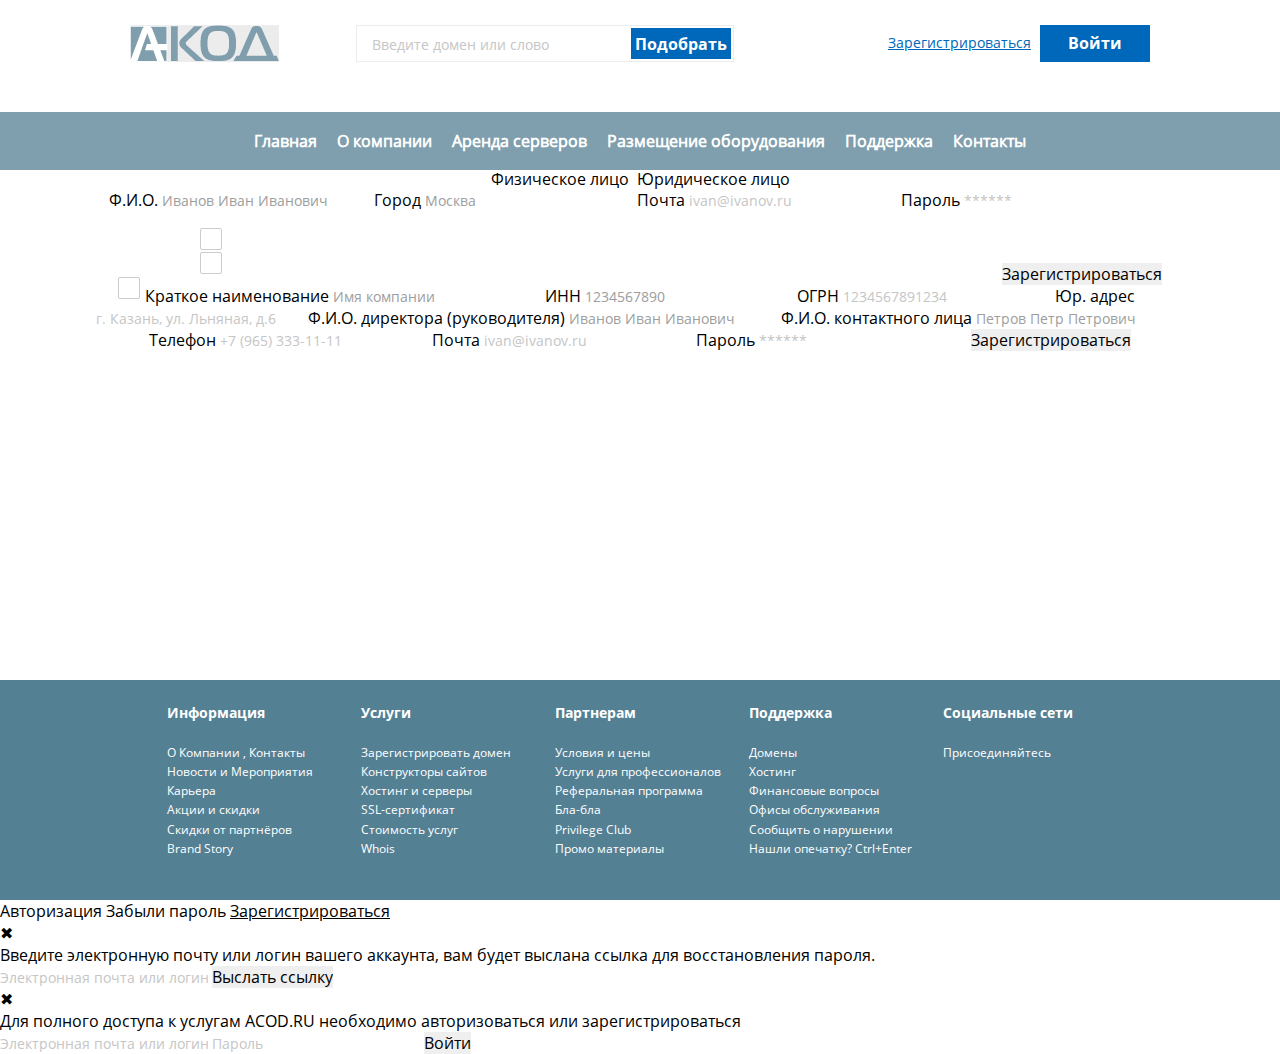
==== reg-page.html @ 3cf1a86c "v 0.2" ====
<!DOCTYPE html>
<html lang="ru">
<head>
    <meta charset="UTF-8">
    <meta name="viewport" content="width=device-width, initial-scale=1.0">
    <title>А-КОД  Выбери свой VPS или VDS хостинг в России</title>
    <link rel="stylesheet" href="css/slick.css"/>
    <link rel="stylesheet" href="css/custom-styles.css"/>
</head>
<body>

<div class="wrapper">

    <div class="header">

        <div class=" block-content header-top clearfix">

            <a href="index.html" class="logo"></a>

            <form action="#" class="form-search">

                <label class="form-field-wrap">
                    <input type="text" class="form-field" placeholder="Введите домен или слово"/>
                </label>

                <input type="submit" value="Подобрать"/>

            </form>

            <div class="sign-block">

                <a href="reg-page.html" class="sign-in">Зарегистрироваться</a>

                <button class="sign-up">Войти</button>

            </div>

        </div>

        <nav>

            <p class="mobile-menu"><span class="to-open">Показать меню</span><span class="to-hide">Скрыть меню</span></p>

            <ul>
                <li><a href="#">Главная</a></li>
                <li>
                    <a href="#">О компании</a>
                    <ul>
                        <li><a href="#">О нас</a></li>
                        <li><a href="#">Реквизиты</a></li>
                        <li><a href="#">Лицензии</a></li>
                        <li><a href="#">Новости</a></li>
                    </ul>
                </li>
                <li><a href="#">Аренда серверов</a></li>
                <li><a href="#">Размещение оборудования</a></li>
                <li><a href="#">Поддержка</a></li>
                <li><a href="#">Контакты</a></li>
            </ul>

        </nav>

    </div>

    <div class="reg-page block-content">

        <ul class="reg-control">
            <li class="reg-empty"></li>
            <li class="reg-person">Физическое лицо</li>
            <li class="reg-empty"></li>
            <li class="reg-org">Юридическое лицо</li>
            <li class="reg-empty"></li>
        </ul>

        <ul class="reg-forms">

            <li>

                <form action="#" class="form-reg-person">

                    <label class="form-field-wrap">
                        Ф.И.О.
                        <input type="text" class="form-field form-field-dark" placeholder="Иванов Иван Иванович"/>
                    </label>

                    <label class="form-field-wrap">
                        Город
                        <input type="text" class="form-field form-field-dark" placeholder="Москва"/>
                    </label>

                    <label class="form-field-wrap">
                        Почта
                        <input type="text" class="form-field" placeholder="ivan@ivanov.ru"/>
                    </label>

                    <label class="form-field-wrap">
                        Пароль
                        <input type="text" class="form-field" placeholder="******"/>
                    </label>

                    <input class="checkbox-hidden" id="reg-personal-chbx-1" type="checkbox" required/>
                    <label for="reg-personal-chbx-1" class="form-field-checkbox"></label>

                    <input class="checkbox-hidden" id="reg-personal-chbx-2" type="checkbox" required/>
                    <label for="reg-personal-chbx-2" class="form-field-checkbox"></label>

                    <input class="checkbox-hidden" id="reg-personal-chbx-3" type="checkbox" required/>
                    <label for="reg-personal-chbx-3" class="form-field-checkbox"></label>

                    <input type="submit" value="Зарегистрироваться"/>

                </form>

            </li>

            <li>

                <form action="#" class="form-reg-org">

                    <label class="form-field-wrap">
                        Краткое наименование
                        <input type="text" class="form-field form-field-dark" placeholder="Имя компании"/>
                    </label>

                    <label class="form-field-wrap">
                        ИНН
                        <input type="text" class="form-field form-field-dark" placeholder="1234567890"/>
                    </label>

                    <label class="form-field-wrap">
                        ОГРН
                        <input type="text" class="form-field" placeholder="1234567891234"/>
                    </label>

                    <label class="form-field-wrap">
                        Юр. адрес
                        <input type="text" class="form-field" placeholder="г. Казань, ул. Льняная, д.6"/>
                    </label>

                    <label class="form-field-wrap">
                        Ф.И.О. директора (руководителя)
                        <input type="text" class="form-field form-field-dark" placeholder="Иванов Иван Иванович"/>
                    </label>

                    <label class="form-field-wrap">
                        Ф.И.О. контактного лица
                        <input type="text" class="form-field form-field-dark" placeholder="Петров Петр Петрович"/>
                    </label>

                    <label class="form-field-wrap">
                        Телефон
                        <input type="text" class="form-field" placeholder="+7 (965) 333-11-11"/>
                    </label>

                    <label class="form-field-wrap">
                        Почта
                        <input type="text" class="form-field" placeholder="ivan@ivanov.ru"/>
                    </label>

                    <label class="form-field-wrap">
                        Пароль
                        <input type="text" class="form-field" placeholder="******"/>
                    </label>

                    <input type="submit" value="Зарегистрироваться"/>

                </form>

            </li>

        </ul>

    </div>

    <div class="footer">

        <div class="block-content">

            <ul>
                <li>
                    <p>Информация</p>
                    <ul>
                        <li><a href="#">О Компании , Контакты</a></li>
                        <li><a href="#">Новости  и  Мероприятия</a></li>
                        <li><a href="#">Карьера</a></li>
                        <li><a href="#">Акции и скидки</a></li>
                        <li><a href="#">Скидки от партнёров</a></li>
                        <li><a href="#">Brand Story</a></li>
                    </ul>
                </li>
                <li>
                    <p>Услуги</p>
                    <ul>
                        <li><a href="#">Зарегистрировать домен</a></li>
                        <li><a href="#">Конструкторы сайтов</a></li>
                        <li><a href="#">Хостинг и серверы</a></li>
                        <li><a href="#">SSL-сертификат</a></li>
                        <li><a href="#">Стоимость услуг</a></li>
                        <li><a href="#">Whois</a></li>
                    </ul>
                </li>
                <li>
                    <p>Партнерам</p>
                    <ul>
                        <li><a href="#">Условия и цены</a></li>
                        <li><a href="#">Услуги для профессионалов</a></li>
                        <li><a href="#">Реферальная программа</a></li>
                        <li><a href="#">Бла-бла</a></li>
                        <li><a href="#">Privilege Club</a></li>
                        <li><a href="#">Промо материалы</a></li>
                    </ul>
                </li>
                <li>
                    <p>Поддержка</p>
                    <ul>
                        <li><a href="#">Домены</a></li>
                        <li><a href="#">Хостинг</a></li>
                        <li><a href="#">Финансовые вопросы</a></li>
                        <li><a href="#">Офисы обслуживания</a></li>
                        <li><a href="#">Сообщить о нарушении</a></li>
                        <li><a href="#">Нашли опечатку? Ctrl+Enter</a></li>
                    </ul>
                </li>
                <li>
                    <p>Социальные сети</p>
                    <ul>
                        <li><a href="#">Присоединяйтесь</a></li>
                    </ul>
                </li>
            </ul>

        </div>

    </div>

</div>

<div class="window-sign">
    
    <div class="window-inner-sign">
        
        <ul class="sign-control">
            <li>Авторизация</li>
            <li>Забыли пароль</li>
            <li><a href="reg-page.html">Зарегистрироваться</a></li>
        </ul>

        <form action="#" class="form-password-recovery">

            <div class="close-marker">&#10006;</div>

            <p>
                Введите электронную почту или логин вашего аккаунта, вам будет выслана ссылка для восстановления пароля.
            </p>

            <label class="form-field-wrap">
                <input type="text" class="form-field" placeholder="Электронная почта или логин"/>
            </label>

            <input type="submit" value="Выслать ссылку"/>

        </form>

        <form action="#" class="form-sign-in">

            <div class="close-marker">&#10006;</div>

            <p>
                Для полного доступа к услугам ACOD.RU необходимо авторизоваться или зарегистрироваться
            </p>

            <label class="form-field-wrap">
                <input type="text" class="form-field" placeholder="Электронная почта или логин"/>
            </label>

            <label class="form-field-wrap">
                <input type="text" class="form-field" placeholder="Пароль"/>
            </label>

            <input type="submit" value="Войти"/>

        </form>
        
    </div>

</div>


<script src="js/jquery-2.1.4.min.js"></script>
<script src="js/slick.min.js"></script>
<script src="js/custom-scripts.js"></script>
</body>
</html>
---- css/custom-styles.css ----
@font-face {font-family: "OpenSans Regular";src: url("../fonts/OpenSans-Regular.ttf");}
@font-face {font-family: "OpenSans Bold";src: url("../fonts/OpenSans-Bold.ttf");}


/* general rules */
* {
    margin: 0;
    padding: 0;
    -webkit-box-sizing: border-box;
    -moz-box-sizing: border-box;
    box-sizing: border-box;
    font-family: "OpenSans Regular", sans-serif;
    font-size: 16px;
    color: #000000;
}

a, button, input[type="submit"] {
    cursor: pointer;
}

a, a:hover, a:active {
    outline: none;
    border: none;
}
a:hover {
    text-decoration: none;
}
button, button:hover, button:active {
    outline: none;
    border: none;
}
button::-moz-focus-inner {
    outline: none;
    border: none;
}
input, input:hover, input:active, input:focus {
    outline: none;
    border: none;
}

.form-field::-webkit-input-placeholder {font-size: 14px;color: #c5c6c6;opacity: 1;}
.form-field::-moz-placeholder {font-size: 14px;color: #c5c6c6;opacity: 1;}
.form-field:-moz-placeholder {font-size: 14px;color: #c5c6c6;opacity: 1;}
.form-field:-ms-input-placeholder {font-size: 14px;color: #c5c6c6;opacity: 1;}

.form-field-dark::-webkit-input-placeholder {font-size: 14px;color: #9d9e9e;opacity: 1;}
.form-field-dark::-moz-placeholder {font-size: 14px;color: #9d9e9e;opacity: 1;}
.form-field-dark:-moz-placeholder {font-size: 14px;color: #9d9e9e;opacity: 1;}
.form-field-dark:-ms-input-placeholder {font-size: 14px;color: #9d9e9e;opacity: 1;}

.form-field-large::-webkit-input-placeholder {font-size: 16px;color: #c5c6c6;opacity: 1;}
.form-field-large::-moz-placeholder {font-size: 16px;color: #c5c6c6;opacity: 1;}
.form-field-large:-moz-placeholder {font-size: 16px;color: #c5c6c6;opacity: 1;}
.form-field-large:-ms-input-placeholder {font-size: 16px;color: #c5c6c6;opacity: 1;}

.form-field:focus::-webkit-input-placeholder {color: transparent;}
.form-field:focus::-moz-placeholder {color: transparent;}
.form-field:focus:-moz-placeholder {color: transparent;}
.form-field:focus:-ms-input-placeholder {color: transparent;}

ul li {display: inline-block;}

h1 {
    font-family: "OpenSans Regular", sans-serif;
    font-size: 36px;
    font-weight: 100;
}
h2 {
    font-family: "OpenSans Bold", sans-serif;
    font-size: 24px;
    color: #ffffff;
}

.clearfix:after {
    content: '';
    display: block;
    width: 100%;
    clear: both;
}

html, body {
    width: 100%;
    height: 100%;
    background: #ffffff;
}

.wrapper {
    width: 100%;
    min-height: 100%;
    position: relative;
    padding-bottom: 220px;
}

.block-content {
    width: 100%;
    max-width: 1120px;
    margin: 0 auto;
    padding: 0 10px;
    text-align: center;
    line-height: 1.2;
}

/* header */
.header-top {
    padding: 25px 50px 50px;
}
.logo {
    display: inline-block;
    vertical-align: middle;
    width: 149px;
    height: 37px;
    background: url('../images/logo.png') no-repeat center;
    background-size: cover;
    float: left;
}
.form-search {
    display: inline-block;
    vertical-align: middle;
    height: 37px;
    border: 1px solid #ececec;
    margin-left: 7.5%;
    float: left;
}
.form-search .form-field-wrap {
    display: inline-block;
    vertical-align: middle;
    height: 100%;

}
.form-search .form-field {
    width: 270px;
    height: 100%;
    padding: 0 15px;
}
.form-search input[type="submit"] {
    display: inline-block;
    vertical-align: middle;
    width: 100px;
    height: 31px;
    background: #0068ba;
    margin-right: 2px;
    color: #ffffff;
    font-family: "OpenSans Bold", sans-serif;
}

.sign-block {
    display: inline-block;
    vertical-align: middle;
    height: 37px;
    float: right;
}
.sign-block .sign-in {
    display: inline-block;vertical-align: middle;
    color: #0068ba;
    font-size: 14px;
    margin-right: 5px;
}
.sign-block .sign-up {
    display: inline-block;
    vertical-align: middle;
    width: 110px;
    height: 37px;
    line-height: 37px;
    font-family: "OpenSans Bold", sans-serif;
    font-size: 16px;
    color: #ffffff;
    background: #0068ba;
    text-decoration: none;
}
nav {
    display: block;
    width: 100%;
    background: #7f9fae;
    text-align: center;
}
nav .mobile-menu {
    display: none;
    position: relative;
    z-index: 1;
}
nav>ul>li {
    position: relative;
    margin: 0 3px;
}
nav ul li a {
    display: inline-block;
    height: 58px;
    line-height: 58px;
    font-family: "OpenSans Regular", sans-serif;
    font-size: 16px;
    color: #ffffff;
    text-decoration: none;
    padding: 0 5px;
    font-weight: 600;
}
nav ul li ul {
    display: none;
    position: absolute;
    width: 100%;
    top: 58px;
    left: 0;
    text-align: left;
    background: #548094;
}
nav ul li ul li {
    width: 100%;
    margin-top: 5px;
}
nav ul li ul li:last-child {
    margin-bottom: 5px;
}
nav ul li ul li a {
    height: 20px;
    line-height: 20px;
    font-weight: 100;
}
nav ul li ul li:hover {
    background: #7f9fae;
}
nav ul li:hover {
    background: #548094;
}
nav ul li:hover ul {
    display: block;
}
.image-server-room {
    display: block;
    width: 100%;
    padding-top: 33.33333%;
    background: url('../images/background-header.png') no-repeat center;
    background-size: cover;
}

.products {
    padding: 50px 0 75px;
    background: url('../images/background-abstract.png') no-repeat center;
    background-size: cover;
}
.products .block-content>ul>li {
    width: 250px;
    margin: 35px 10px 25px;
    background: #ffffff;
    position: relative;
}
.products .block-content>ul>li:hover {
    -webkit-transform: scale(1.1);
    -moz-transform: scale(1.1);
    -ms-transform: scale(1.1);
    -o-transform: scale(1.1);
    transform: scale(1.1);
}
.products h2 {
    display: block;
    width: 100%;
    height: 60px;
    line-height: 60px;
    background: #7f9fae;
    margin-bottom: 10px;
}
.products ul li ul li {
    display: block;
    width: 85%;
    padding: 10px 0;
    margin: 0 auto;
    border-bottom: 1px solid #ececec;
    text-align: left;
}
.products ul li ul li:last-child {
    border-bottom: none;
}
.products .parameter-name {
    font-size: 12px;
    color: #9d9e9e;
    display: inline-block;
    vertical-align: middle;
    width: 54%;
    padding-left: 10px;
}
.products .parameter-value {
    font-size: 16px;
    display: inline-block;
    vertical-align: middle;
    width: 44%;
    padding-left: 11px;
    height: 25px;
}
.products .ssl .parameter-value .text {
    display: inline-block;
    vertical-align: middle;
    background: #548094;
    font-family: "OpenSans Bold", sans-serif;
    color: #ffffff;
    font-size: 10px;
    height: 100%;
    width: 45px;
    padding-left: 5px;
}
.products .icon-lock {
    display: block;
    width: 25px;
    height: 25px;
    float: left;
    background: #989898 url('../images/icon-lock.png') no-repeat center;
    background-size: 45%;
}
.products .product-cost {
    font-family: "OpenSans Bold", sans-serif;
    font-size: 24px;
}
.products button {
    width: 175px;
    height: 45px;
    line-height: 45px;
    background: #0068ba;
    margin: 30px 0;
    font-family: "OpenSans Bold", sans-serif;
    font-size: 16px;
    color: #ffffff;
    text-align: left;
    padding-left: 20px;
    position: relative;
    border-bottom: 2px solid transparent;
}
.products button:after {
    content: '';
    display: block;
    width: 30px;
    height: 30px;
    margin: auto;
    position: absolute;
    right: 20px;
    top: 0;
    bottom: 0;
    background: url('../images/sprite-basket.png') no-repeat left center;
    background-size: cover;
}
.products button:hover {
    background: #ffcc00;
    border-bottom: 2px solid #ffa600;
}
.products button:hover:after {
    background: url('../images/sprite-basket.png') no-repeat right center;
    background-size: cover;
}

.news {
    padding: 25px 0;
    text-align: right;
}
.news ul {
    width: 100%;
    text-align: center;
}
.news ul li {
    width: 305px;
    height: 340px;
    margin: 25px 15px;
    background: #7f9fae;
    position: relative;
    overflow: hidden;
}
.news .image-news {
    display: flex;
    flex-direction: column;
    justify-content: flex-start;
    width: 100%;
    height: 100px;
    overflow: hidden;
    margin-top: 80px;
    -webkit-transition: 0.5s;
    -moz-transition: 0.5s;
    -ms-transition: 0.5s;
    -o-transition: 0.5s;
    transition: 0.5s;
}
.news .image-news img {
    display: block;
    width: 100%;
    height: auto;
}
.news .text-block {
    text-align: left;
    padding: 15px 25px 20px;
}
.news .text-block p {
    font-size: 16px;
    color: #ffffff;
    margin: 15px 0 20px;
}
.news .text-block a {
    display: inline-block;
    width: 105px;
    height: 40px;
    line-height: 34px;
    border: 3px solid #ffffff;
    background: transparent;
    font-family: "OpenSans Bold", sans-serif;
    font-size: 14px;
    color: #ffffff;
    text-decoration: none;
    text-align: center;
}
.news .text-block a:hover {
    background: #0068ba;
    border: 3px solid #0068ba;
}
.news ul li:hover .image-news {
    margin-top: 0;
}
.news .see-all-news {
    font-size: 14px;
    color: #7f9fae;
    margin-right: 70px;
}

.reviews {
    padding: 20px 0;
    background: #ececec;
}
.reviews h2 {
    font-family: "OpenSans Regular", sans-serif;
    font-weight: 100;
    font-size: 36px;
    margin-bottom: 30px;
    color: #2b2a29;
}
.reviews .slider {
    display: block;
    width: 950px;
    margin: 0 auto;
}
.reviews .slide {
    display: block;
    min-height: 200px;
}
.reviews .photo-wrap {
    display: inline-block;
    vertical-align: middle;
    width: 200px;
    height: 200px;
    -webkit-border-radius: 100%;
    -moz-border-radius: 100%;
    border-radius: 100%;
    overflow: hidden;
    margin-right: 50px;
}
.reviews .photo-wrap img {
    display: block;
    width: 100%;
    height: auto;
}
.reviews .review {
    display: inline-block;
    vertical-align: middle;
    width: 650px;
    text-align: left;
}
.review .reviewer-name {
    font-family: "OpenSans Bold", sans-serif;
    font-size: 24px;
    color: #2b2a29;
}
.review .reviewer-info {
    font-size: 16px;
    color: #2b2a29;
    font-style: italic;
    margin: 10px 0 15px;
}
.review .review-text {
    text-indent: 35px;
    color: #2b2a29;
    font-size: 14px;
    line-height: 1.5;
    text-align: justify;
}
.reviews .slider .slick-dots {
    margin-top: 25px;
}
.reviews .slider .slick-dots li {
    margin: 0 3px ;
}
.reviews .slider .slick-dots li button {
    display: block;
    width: 15px;
    height: 15px;
    background: #0068ba;
    color: transparent;
    line-height: 0;
    font-size: 0;
    -webkit-border-radius: 100%;
    -moz-border-radius: 100%;
    border-radius: 100%;
}
.reviews .slider .slick-dots li:hover button {
    background: #008ae1;
}
.reviews .slider .slick-dots .slick-active button, .reviews .slider .slick-dots .slick-active:hover button {
    background: #9d9e9e;
}

.partners {
    padding: 40px 0 50px;
}
.partners .partner-logo {
    width: 17%;
    vertical-align: middle;
    margin: 0 1%;
}
.partners .partner-logo img {
    display: block;
    width: 100%;
    height: auto;
}

.footer {
    display: block;
    width: 100%;
    background: #548094;
    text-align: center;
    padding: 25px 0 40px;
    height: 220px;
    position: absolute;
    bottom: 0;
    left: 0;
}
.footer .block-content>ul>li {
    width: 190px;
    vertical-align: top;
    text-align: left;
    padding: 0 10px;
}
.footer ul li ul li {
    display: block;

}
.footer ul li p {
    font-size: 14px;
    color: #ffffff;
    margin-bottom: 20px;
    font-family: "OpenSans Bold", sans-serif;
}
.footer ul li ul li a {
    font-size: 12px;
    color: #ffffff;
    text-decoration: none;
}
.footer ul li ul li a:hover {
    text-decoration: underline;
}

/*** reg-page ***/
.checkbox-hidden {
    display: none;
}
.form-field-checkbox {
    display: inline-block;
    width: 80%;
    margin-top: 20px;
    position: relative;
    padding-left: 30px;
    cursor: pointer;
}
.form-field-checkbox + a {
    color: #003399;
}
.form-field-checkbox:before {
    content: '';
    display: inline-block;
    width: 20px;
    height: 20px;
    text-align: center;
    border: 1px solid #cccccc;
    color: #99cc33;
    position: absolute;
    margin: auto;
    left: 0;
    top: -3px;
    -webkit-border-radius: 2px;
    -moz-border-radius: 2px;
    border-radius: 2px;
}
.checkbox-hidden:checked + .form-field-checkbox:before {
    content: '\2714';
    font-size: 16px;
    line-height: 20px;
}

@media (max-width: 1000px) {
    .products .block-content > ul > li:hover {
        -webkit-transform: none;
        -moz-transform: none;
        -ms-transform: none;
        -o-transform: none;
        transform: none;
    }
    .header-top {
        padding: 20px 0;
    }
    .logo, .form-search, .sign-block {
        float: none;
        margin: 20px 50px;
    }
    .products .block-content > ul > li {
        margin: 25px;
    }
    .news .image-news {
        margin-top: 0;
    }
    .news {
        text-align: center;
    }
    .news .see-all-news {
        margin: 0;
    }
    .reviews .slider {
        width: 700px;
    }
    .reviews .review {
        width: 400px;
    }
    .wrapper {
        padding-bottom: 440px;
    }
    .footer {
        height: 440px;
    }
    .footer .block-content > ul > li {
        margin: 20px 25px;
    }
    nav ul {
        display: none;
    }
    nav ul li {
        display: block;
        float: none;
        width: 100%;
    }
    nav>ul>li>a {
        line-height: 1.1;
        font-size: 22px;
        height: auto;
        padding: 15px;
    }
    nav .mobile-menu {
        display: block;
        text-align: center;
        background: #7f9fae;
        cursor: pointer;
        height: 56px;
        line-height: 56px;
        text-transform: uppercase;
    }
    nav .mobile-menu span {
        font-family: "OpenSans Bold", sans-serif;
        font-size: 25px;
        color: #ffffff;
    }
    nav .mobile-menu .to-hide {
        display: none;
    }
    nav .opened .to-hide {
        display: inline-block;
    }
    nav .mobile-menu .to-open {
        display: inline-block;
    }
    nav .opened .to-open {
        display: none;
    }
    nav ul li ul {
        position: static;
        width: 100%;
        text-align: center;
        background: transparent;
    }
    nav ul li ul li {
        margin: 10px 0;
    }
    nav ul li ul li a {
        font-size: 18px;
        padding: 10px;
    }
    nav ul li ul li:hover {
        background: transparent;
    }
    nav ul li:hover {
        background: transparent;
    }

}
@media (max-width: 768px) {
    .reviews .slider {
        width: 100%;
    }
    .reviews .photo-wrap {
        display: block;
        margin: 0 auto 25px;
    }
    .reviews .review {
        display: block;
        width: 100%;
        margin: 0 auto;
        text-align: center;
        padding: 0 20px;
    }
    .reviews .review .review-text {
        text-align: justify;
    }
    .footer .block-content > ul > li {
        margin: 20px 10px;
    }
}
@media (max-width: 660px) {
    .wrapper {
        padding-bottom: 0;
    }
    .footer {
        height: auto;
        position: static;
    }
    .footer .block-content > ul > li {
        margin: 20px 10px;
    }
}
@media (max-width: 480px) {
    h1 {
        font-size: 28px;
        line-height: 1.2;
    }
    .news ul li {
        width: 280px;
        height: 340px;
        margin: 25px auto;
        background: #7f9fae;
        position: relative;
        overflow: hidden;
    }
    .products .block-content > ul > li {
        margin: 25px auto;
        display: block;
    }
    .form-search {
        border: 1px solid transparent;
        margin: 10px auto;
        height: auto;
    }
    .form-search .form-field-wrap {
        display: block;
        height: 37px;
        border: 1px solid #ececec;
    }
    .form-search input[type="submit"] {
        margin-right: 0;
        margin-top: 10px;
    }
    .sign-block {
        height: auto;
    }
    .sign-block a {
        margin: 10px;
    }
}
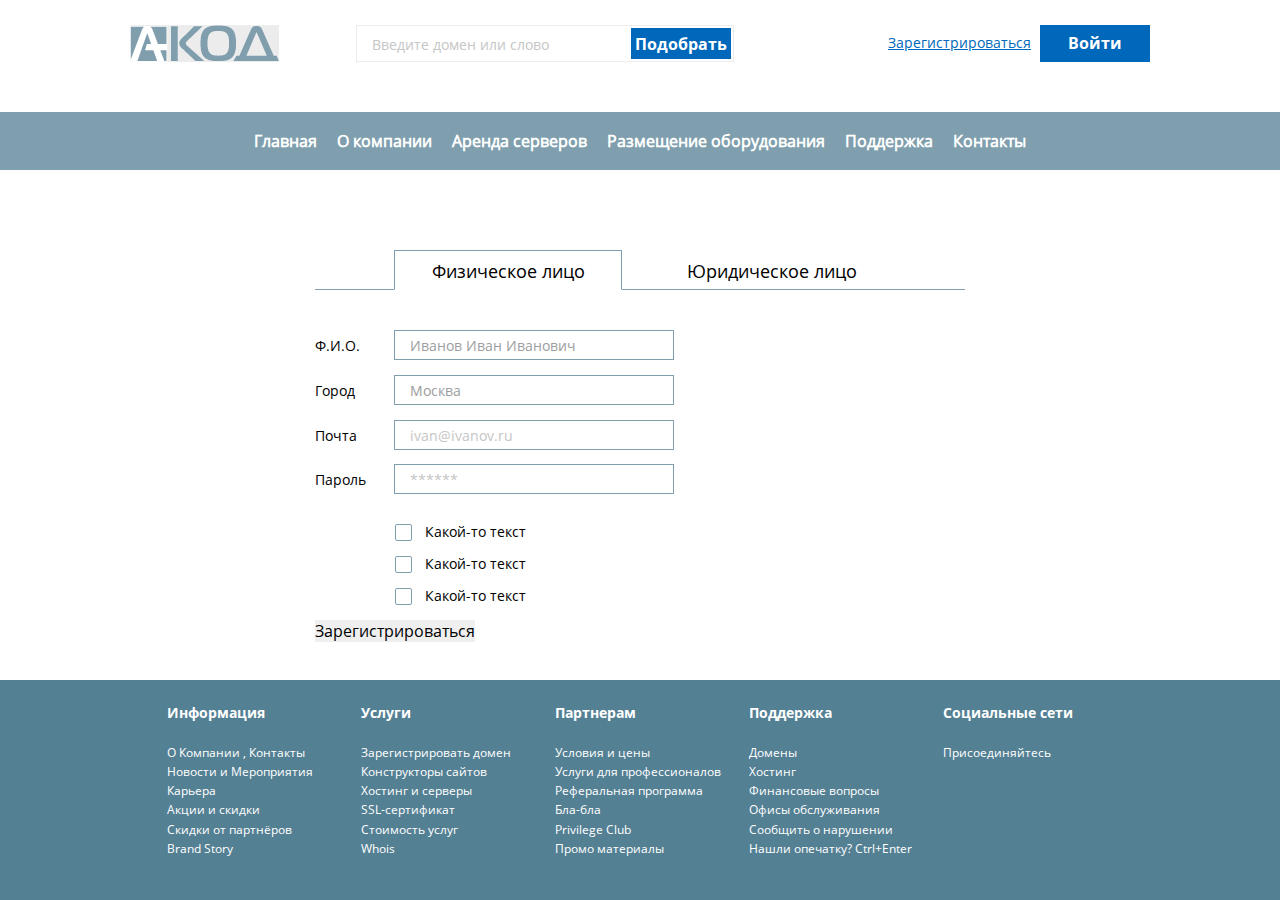
==== commit 78f3709f: "v 0.2" ====
--- a/reg-page.html
+++ b/reg-page.html
@@ -65,11 +65,8 @@
     <div class="reg-page block-content">
 
         <ul class="reg-control">
-            <li class="reg-empty"></li>
-            <li class="reg-person">Физическое лицо</li>
-            <li class="reg-empty"></li>
-            <li class="reg-org">Юридическое лицо</li>
-            <li class="reg-empty"></li>
+            <li class="reg-person reg-item active">Физическое лицо</li>
+            <li class="reg-org reg-item">Юридическое лицо</li>
         </ul>
 
         <ul class="reg-forms">
@@ -78,34 +75,30 @@
 
                 <form action="#" class="form-reg-person">
 
-                    <label class="form-field-wrap">
-                        Ф.И.О.
-                        <input type="text" class="form-field form-field-dark" placeholder="Иванов Иван Иванович"/>
-                    </label>
-
-                    <label class="form-field-wrap">
-                        Город
-                        <input type="text" class="form-field form-field-dark" placeholder="Москва"/>
-                    </label>
-
-                    <label class="form-field-wrap">
-                        Почта
-                        <input type="text" class="form-field" placeholder="ivan@ivanov.ru"/>
-                    </label>
-
-                    <label class="form-field-wrap">
-                        Пароль
-                        <input type="text" class="form-field" placeholder="******"/>
-                    </label>
-
-                    <input class="checkbox-hidden" id="reg-personal-chbx-1" type="checkbox" required/>
-                    <label for="reg-personal-chbx-1" class="form-field-checkbox"></label>
-
-                    <input class="checkbox-hidden" id="reg-personal-chbx-2" type="checkbox" required/>
-                    <label for="reg-personal-chbx-2" class="form-field-checkbox"></label>
-
-                    <input class="checkbox-hidden" id="reg-personal-chbx-3" type="checkbox" required/>
-                    <label for="reg-personal-chbx-3" class="form-field-checkbox"></label>
+                    <label class="form-field-wrap" for="reg-person-name">Ф.И.О.</label>
+                    <input type="text" id="reg-person-name" class="form-field form-field-dark" placeholder="Иванов Иван Иванович"/>
+
+
+                    <label class="form-field-wrap" for="reg-person-city">Город</label>
+                    <input type="text" id="reg-person-city" class="form-field form-field-dark" placeholder="Москва"/>
+
+
+                    <label class="form-field-wrap" for="reg-person-email">Почта</label>
+                    <input type="text" id="reg-person-email" class="form-field" placeholder="ivan@ivanov.ru"/>
+
+
+                    <label class="form-field-wrap" for="reg-person-password">Пароль</label>
+                    <input type="text" id="reg-person-password" class="form-field" placeholder="******"/>
+
+
+                    <input class="checkbox-hidden" id="reg-person-chbx-1" type="checkbox"/>
+                    <label for="reg-person-chbx-1" class="form-field-checkbox">Какой-то текст</label>
+
+                    <input class="checkbox-hidden" id="reg-person-chbx-2" type="checkbox"/>
+                    <label for="reg-person-chbx-2" class="form-field-checkbox">Какой-то текст</label>
+
+                    <input class="checkbox-hidden" id="reg-person-chbx-3" type="checkbox"/>
+                    <label for="reg-person-chbx-3" class="form-field-checkbox">Какой-то текст</label>
 
                     <input type="submit" value="Зарегистрироваться"/>
 
--- a/css/custom-styles.css
+++ b/css/custom-styles.css
@@ -58,7 +58,10 @@
 .form-field:focus:-moz-placeholder {color: transparent;}
 .form-field:focus:-ms-input-placeholder {color: transparent;}
 
-ul li {display: inline-block;}
+ul li {
+    list-style: none;
+    display: inline-block;
+}
 
 h1 {
     font-family: "OpenSans Regular", sans-serif;
@@ -549,16 +552,66 @@
 }
 
 /*** reg-page ***/
+.reg-control {
+    width: 650px;
+    margin: 80px auto 40px;
+    border-bottom: 1px solid #7f9fae;
+}
+.reg-control li {
+    height: 40px;
+    line-height: 40px;
+    font-size: 18px;
+    border: 1px solid transparent;
+    border-bottom: 1px solid #7f9fae;
+    vertical-align: bottom;
+    width: 35%;
+    cursor: pointer;
+    margin-bottom: -1px;
+    -webkit-user-select: none;
+    -moz-user-select: none;
+    -ms-user-select: none;
+    user-select: none;
+}
+.reg-control li:first-child {
+    margin-right: 5%;
+}
+.reg-control .active {
+    border: 1px solid #7f9fae;
+    border-bottom: 1px solid #ffffff;
+}
+.reg-forms li {
+    display: block;
+    width: 650px;
+    margin: 0 auto;
+    text-align: left;
+}
+.reg-forms .form-reg-org {
+    display: none;
+}
+.reg-forms .form-field-wrap {
+    display: inline-block;
+    font-size: 14px;
+    margin-bottom: 20px;
+    width: 75px;
+}
+.reg-forms .form-field {
+    display: inline-block;
+    width: 280px;
+    height: 30px;
+    margin-right: 250px;
+    padding-left: 15px;
+    border: 1px solid #7f9fae;
+}
 .checkbox-hidden {
     display: none;
 }
 .form-field-checkbox {
-    display: inline-block;
-    width: 80%;
-    margin-top: 20px;
+    display: block;
+    min-height: 1px;
+    margin: 15px 0 15px 80px;
     position: relative;
     padding-left: 30px;
-    cursor: pointer;
+    font-size: 14px;
 }
 .form-field-checkbox + a {
     color: #003399;
@@ -566,23 +619,52 @@
 .form-field-checkbox:before {
     content: '';
     display: inline-block;
-    width: 20px;
-    height: 20px;
+    width: 15px;
+    height: 15px;
     text-align: center;
-    border: 1px solid #cccccc;
+    border: 1px solid #7f9fae;
     color: #99cc33;
     position: absolute;
     margin: auto;
     left: 0;
-    top: -3px;
+    top: 0;
     -webkit-border-radius: 2px;
     -moz-border-radius: 2px;
     border-radius: 2px;
+    cursor: pointer;
 }
 .checkbox-hidden:checked + .form-field-checkbox:before {
     content: '\2714';
-    font-size: 16px;
-    line-height: 20px;
+    font-size: 13px;
+    line-height: 15px;
+}
+
+/** modal window **/
+.window-sign {
+    position: fixed;
+    height: 100%;
+    width: 100%;
+    left: 0;
+    top: 0;
+    background: rgba(0,0,0,0.5);
+    display: none;
+    text-align: left;
+    z-index: 10;
+}
+.window-inner-sign {
+    position: absolute;
+    width: 470px;
+    height: 400px;
+    margin: auto;
+    left: 0;
+    right: 0;
+    top: 0;
+    bottom: 0;
+    background: linear-gradient(to bottom, #096ec8, #084f8f);
+    text-align: center;
+    padding: 0 30px;
+    outline: 10px solid white;
+    z-index: 10;
 }
 
 @media (max-width: 1000px) {
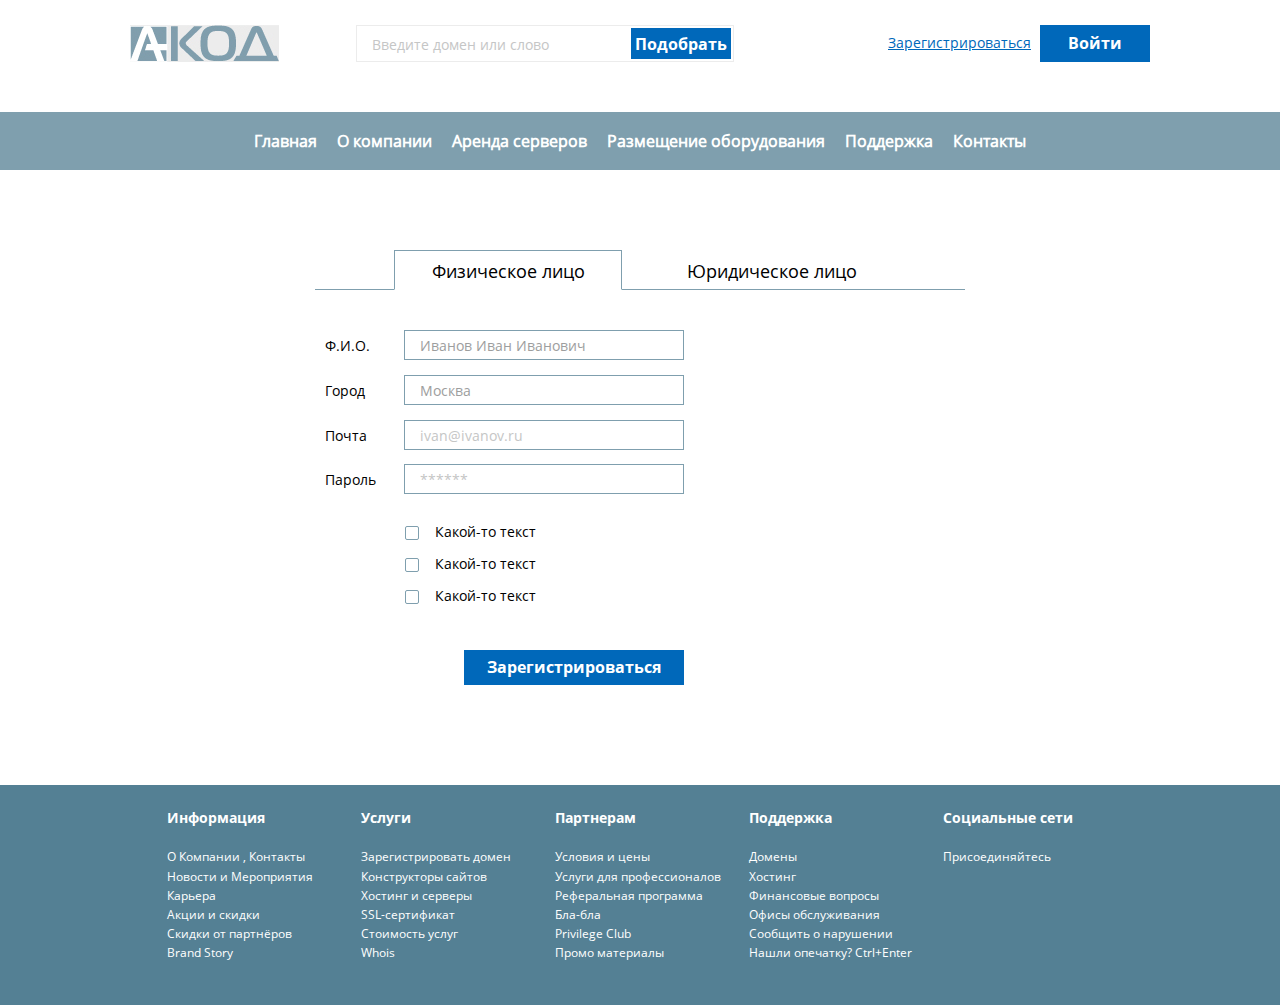
==== commit 1e7e5ec3: "v 0.3" ====
--- a/reg-page.html
+++ b/reg-page.html
@@ -110,50 +110,32 @@
 
                 <form action="#" class="form-reg-org">
 
-                    <label class="form-field-wrap">
-                        Краткое наименование
-                        <input type="text" class="form-field form-field-dark" placeholder="Имя компании"/>
-                    </label>
-
-                    <label class="form-field-wrap">
-                        ИНН
-                        <input type="text" class="form-field form-field-dark" placeholder="1234567890"/>
-                    </label>
-
-                    <label class="form-field-wrap">
-                        ОГРН
-                        <input type="text" class="form-field" placeholder="1234567891234"/>
-                    </label>
-
-                    <label class="form-field-wrap">
-                        Юр. адрес
-                        <input type="text" class="form-field" placeholder="г. Казань, ул. Льняная, д.6"/>
-                    </label>
-
-                    <label class="form-field-wrap">
-                        Ф.И.О. директора (руководителя)
-                        <input type="text" class="form-field form-field-dark" placeholder="Иванов Иван Иванович"/>
-                    </label>
-
-                    <label class="form-field-wrap">
-                        Ф.И.О. контактного лица
-                        <input type="text" class="form-field form-field-dark" placeholder="Петров Петр Петрович"/>
-                    </label>
-
-                    <label class="form-field-wrap">
-                        Телефон
-                        <input type="text" class="form-field" placeholder="+7 (965) 333-11-11"/>
-                    </label>
-
-                    <label class="form-field-wrap">
-                        Почта
-                        <input type="text" class="form-field" placeholder="ivan@ivanov.ru"/>
-                    </label>
-
-                    <label class="form-field-wrap">
-                        Пароль
-                        <input type="text" class="form-field" placeholder="******"/>
-                    </label>
+                    <label class="form-field-wrap" for="reg-org-company">Краткое наименование</label>
+                    <input type="text" id="reg-org-company" class="form-field form-field-dark" placeholder="Имя компании"/>
+
+                    <label class="form-field-wrap" for="reg-org-inn">ИНН</label>
+                    <input type="text" id="reg-org-inn" class="form-field form-field-dark" placeholder="1234567890"/>
+
+                    <label class="form-field-wrap" for="reg-org-ogrn">ОГРН</label>
+                    <input type="text" id="reg-org-ogrn" class="form-field" placeholder="1234567891234"/>
+
+                    <label class="form-field-wrap" for="reg-org-address">Юр. адрес</label>
+                    <input type="text" id="reg-org-address" class="form-field" placeholder="г. Казань, ул. Льняная, д.6"/>
+
+                    <label class="form-field-wrap" for="reg-org-director">Ф.И.О. директора (руководителя)</label>
+                    <input type="text" id="reg-org-director" class="form-field form-field-dark" placeholder="Иванов Иван Иванович"/>
+
+                    <label class="form-field-wrap" for="reg-org-manager">Ф.И.О. контактного лица</label>
+                    <input type="text" id="reg-org-manager" class="form-field form-field-dark" placeholder="Петров Петр Петрович"/>
+
+                    <label class="form-field-wrap" for="reg-org-phone">Телефон</label>
+                    <input type="text" id="reg-org-phone" class="form-field" placeholder="+7 (965) 333-11-11"/>
+
+                    <label class="form-field-wrap" for="reg-org-email">Почта</label>
+                    <input type="text" id="reg-org-email" class="form-field" placeholder="ivan@ivanov.ru"/>
+
+                    <label class="form-field-wrap" for="reg-org-password">Пароль</label>
+                    <input type="text" id="reg-org-password" class="form-field" placeholder="******"/>
 
                     <input type="submit" value="Зарегистрироваться"/>
 
--- a/css/custom-styles.css
+++ b/css/custom-styles.css
@@ -584,6 +584,7 @@
     width: 650px;
     margin: 0 auto;
     text-align: left;
+    padding: 0 10px;
 }
 .reg-forms .form-reg-org {
     display: none;
@@ -593,6 +594,9 @@
     font-size: 14px;
     margin-bottom: 20px;
     width: 75px;
+}
+.form-reg-org .form-field-wrap {
+    width: 250px;
 }
 .reg-forms .form-field {
     display: inline-block;
@@ -602,6 +606,11 @@
     padding-left: 15px;
     border: 1px solid #7f9fae;
 }
+.form-reg-org .form-field {
+    margin-right: 0;
+    padding-left: 15px;
+    border: 1px solid #7f9fae;
+}
 .checkbox-hidden {
     display: none;
 }
@@ -619,15 +628,15 @@
 .form-field-checkbox:before {
     content: '';
     display: inline-block;
-    width: 15px;
-    height: 15px;
+    width: 12px;
+    height: 12px;
     text-align: center;
     border: 1px solid #7f9fae;
     color: #99cc33;
     position: absolute;
     margin: auto;
     left: 0;
-    top: 0;
+    top: 2px;
     -webkit-border-radius: 2px;
     -moz-border-radius: 2px;
     border-radius: 2px;
@@ -635,8 +644,22 @@
 }
 .checkbox-hidden:checked + .form-field-checkbox:before {
     content: '\2714';
-    font-size: 13px;
-    line-height: 15px;
+    font-size: 10px;
+    line-height: 12px;
+}
+.reg-forms input[type="submit"] {
+    width: 220px;
+    height: 35px;
+    line-height: 33px;
+    background: #0068ba;
+    color: #ffffff;
+    font-family: "OpenSans Bold", sans-serif;
+    font-size: 16px;
+    padding: 0;
+    margin: 30px 0 100px 22%;
+}
+.form-reg-org input[type="submit"] {
+    margin-left: 50%;
 }
 
 /** modal window **/
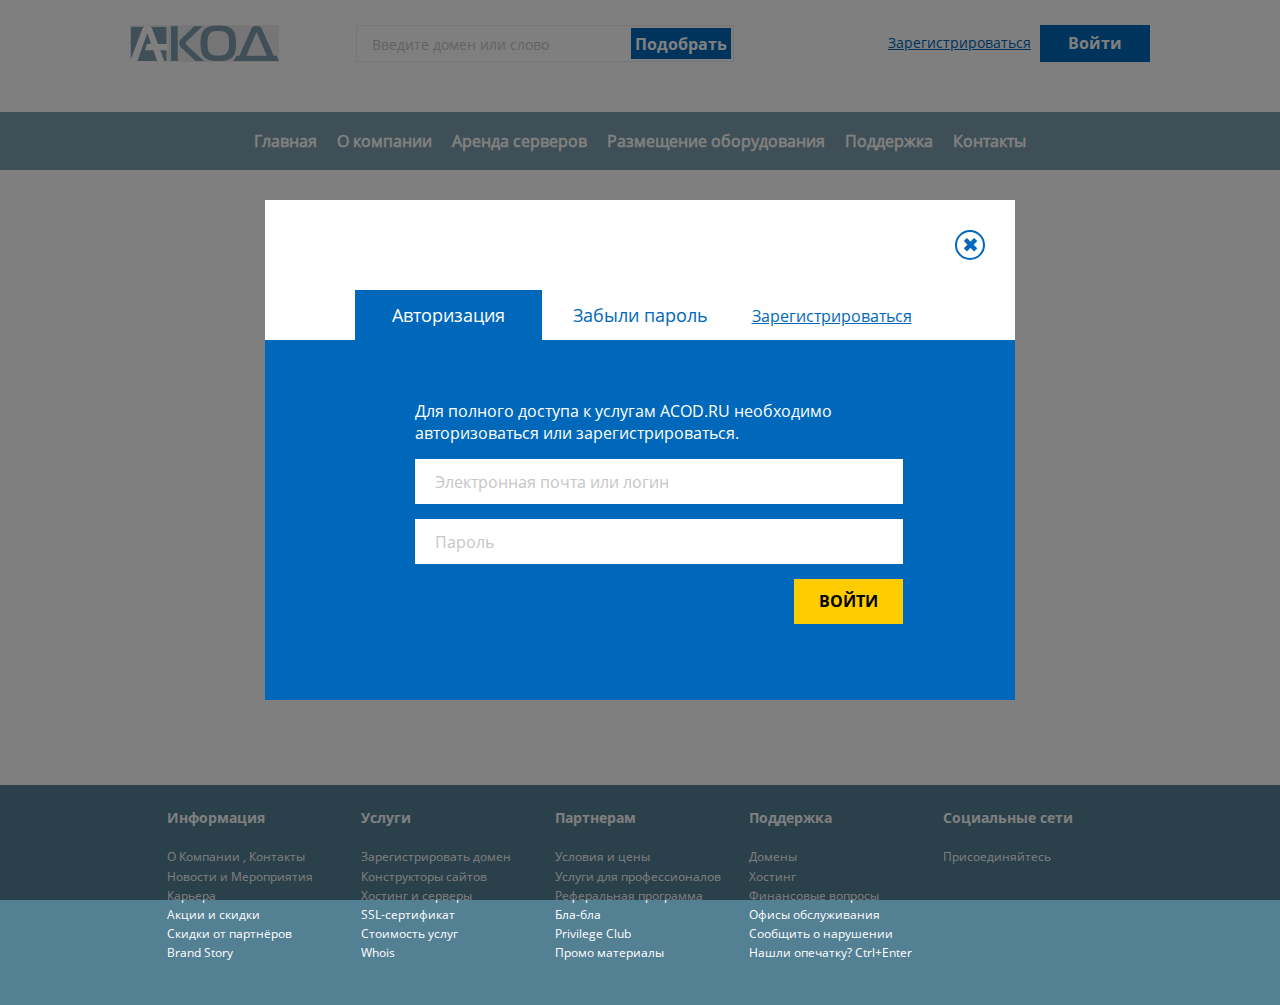
==== commit 188ed223: "final" ====
--- a/reg-page.html
+++ b/reg-page.html
@@ -211,25 +211,31 @@
 </div>
 
 <div class="window-sign">
-    
+
     <div class="window-inner-sign">
-        
-        <ul class="sign-control">
-            <li>Авторизация</li>
-            <li>Забыли пароль</li>
-            <li><a href="reg-page.html">Зарегистрироваться</a></li>
-        </ul>
+
+        <header>
+
+            <div class="close-marker">&#10006;</div>
+
+
+            <ul class="sign-control">
+                <li class="sign-item sign-author active">Авторизация</li>
+                <li class="sign-item sign-recovery">Забыли пароль</li>
+                <li><a href="reg-page.html">Зарегистрироваться</a></li>
+            </ul>
+
+        </header>
+
 
         <form action="#" class="form-password-recovery">
-
-            <div class="close-marker">&#10006;</div>
 
             <p>
                 Введите электронную почту или логин вашего аккаунта, вам будет выслана ссылка для восстановления пароля.
             </p>
 
             <label class="form-field-wrap">
-                <input type="text" class="form-field" placeholder="Электронная почта или логин"/>
+                <input type="text" class="form-field form-field-large" placeholder="Электронная почта или логин"/>
             </label>
 
             <input type="submit" value="Выслать ссылку"/>
@@ -238,24 +244,22 @@
 
         <form action="#" class="form-sign-in">
 
-            <div class="close-marker">&#10006;</div>
-
             <p>
-                Для полного доступа к услугам ACOD.RU необходимо авторизоваться или зарегистрироваться
+                Для полного доступа к услугам ACOD.RU необходимо авторизоваться или зарегистрироваться.
             </p>
 
             <label class="form-field-wrap">
-                <input type="text" class="form-field" placeholder="Электронная почта или логин"/>
+                <input type="text" class="form-field form-field-large" placeholder="Электронная почта или логин"/>
             </label>
 
             <label class="form-field-wrap">
-                <input type="text" class="form-field" placeholder="Пароль"/>
+                <input type="text" class="form-field form-field-large" placeholder="Пароль"/>
             </label>
 
             <input type="submit" value="Войти"/>
 
         </form>
-        
+
     </div>
 
 </div>
--- a/css/custom-styles.css
+++ b/css/custom-styles.css
@@ -48,15 +48,15 @@
 .form-field-dark:-moz-placeholder {font-size: 14px;color: #9d9e9e;opacity: 1;}
 .form-field-dark:-ms-input-placeholder {font-size: 14px;color: #9d9e9e;opacity: 1;}
 
+.form-field:focus::-webkit-input-placeholder {color: transparent;}
+.form-field:focus::-moz-placeholder {color: transparent;}
+.form-field:focus:-moz-placeholder {color: transparent;}
+.form-field:focus:-ms-input-placeholder {color: transparent;}
+
 .form-field-large::-webkit-input-placeholder {font-size: 16px;color: #c5c6c6;opacity: 1;}
 .form-field-large::-moz-placeholder {font-size: 16px;color: #c5c6c6;opacity: 1;}
 .form-field-large:-moz-placeholder {font-size: 16px;color: #c5c6c6;opacity: 1;}
 .form-field-large:-ms-input-placeholder {font-size: 16px;color: #c5c6c6;opacity: 1;}
-
-.form-field:focus::-webkit-input-placeholder {color: transparent;}
-.form-field:focus::-moz-placeholder {color: transparent;}
-.form-field:focus:-moz-placeholder {color: transparent;}
-.form-field:focus:-ms-input-placeholder {color: transparent;}
 
 ul li {
     list-style: none;
@@ -435,6 +435,10 @@
 .reviews .slide {
     display: block;
     min-height: 200px;
+}
+.reviews .slide, .reviews .slide:hover, .reviews .slide:active {
+    outline: none;
+    border: none;
 }
 .reviews .photo-wrap {
     display: inline-block;
@@ -670,24 +674,121 @@
     left: 0;
     top: 0;
     background: rgba(0,0,0,0.5);
-    display: none;
+    display: block;
     text-align: left;
-    z-index: 10;
+    z-index: 5;
 }
 .window-inner-sign {
     position: absolute;
-    width: 470px;
-    height: 400px;
+    width: 750px;
+    height: 500px;
     margin: auto;
     left: 0;
     right: 0;
     top: 0;
     bottom: 0;
-    background: linear-gradient(to bottom, #096ec8, #084f8f);
+    background: #0068ba;
     text-align: center;
-    padding: 0 30px;
-    outline: 10px solid white;
     z-index: 10;
+}
+.window-inner-sign header {
+    text-align: right;
+    background: #ffffff;
+}
+.close-marker {
+    display: inline-block;
+    width: 30px;
+    height: 30px;
+    margin: 30px;
+    border: 2px solid #0068ba;
+    -webkit-border-radius: 100%;
+    -moz-border-radius: 100%;
+    border-radius: 100%;
+    color: #0068ba;
+    font-size: 20px;
+    text-align: center;
+    line-height: 25px;
+    padding: 0;
+    cursor: pointer;
+    -webkit-transition: 1s;
+    -moz-transition: 1s;
+    -ms-transition: 1s;
+    -o-transition: 1s;
+    transition: 1s;
+    -webkit-user-select: none;
+    -moz-user-select: none;
+    -ms-user-select: none;
+    user-select: none;
+}
+.close-marker:hover {
+    -webkit-transform: rotate(180deg);
+    -moz-transform: rotate(180deg);
+    -ms-transform: rotate(180deg);
+    -o-transform: rotate(180deg);
+    transform: rotate(180deg);
+}
+.sign-control {
+    display: block;
+    width: 100%;
+    text-align: center;
+}
+.sign-control li {
+    width: 25%;
+    height: 50px;
+    font-size: 18px;
+    color: #0068ba;
+    line-height: 50px;
+    cursor: pointer;
+}
+.sign-control .active {
+    background: #0068ba;
+    color: #ffffff;
+}
+.sign-control li a {
+    color: #0068ba;
+}
+.window-sign form {
+    width: 100%;
+    padding: 0 15% 0 20%;
+    text-align: right;
+}
+.window-sign form p {
+    color: #ffffff;
+    text-align: left;
+    margin-bottom: 15px;
+}
+.form-password-recovery {
+    display: none;
+}
+.form-sign-in p {
+    margin-top: 60px;
+}
+.form-password-recovery p {
+    margin-top: 85px;
+}
+.window-sign .form-field-wrap {
+    display: block;
+    width: 100%;
+    height: 45px;
+    margin-bottom: 15px;
+}
+.window-sign .form-field {
+    width: 100%;
+    height: 45px;
+    padding-left: 20px;
+}
+.window-sign input[type="submit"] {
+    height: 45px;
+    line-height: 45px;
+    font-family: "OpenSans Bold", sans-serif;
+    text-transform: uppercase;
+    font-size: 16px;
+    padding: 0 25px;
+    background: #ffcc00;
+    border-bottom: 2px solid transparent;
+}
+.window-sign input[type="submit"]:hover {
+    border-bottom: 2px solid #ff6600;
 }
 
 @media (max-width: 1000px) {
@@ -814,6 +915,22 @@
     .footer .block-content > ul > li {
         margin: 20px 10px;
     }
+    .window-inner-sign {
+        width: 475px;
+        height: 450px;
+    }
+    .close-marker {
+        margin: 10px;
+    }
+    .sign-control li {
+        width: 30%;
+        height: 45px;
+        font-size: 15px;
+        line-height: 45px;
+    }
+    .sign-control li a {
+        font-size: 15px;
+    }
 }
 @media (max-width: 660px) {
     .wrapper {
@@ -826,7 +943,34 @@
     .footer .block-content > ul > li {
         margin: 20px 10px;
     }
-}
+    .reg-control, .reg-forms li {
+        width: 90%;
+    }
+    .reg-forms .form-field-wrap {
+        display: block;
+        margin: 20px auto 5px;
+        width: 280px;
+    }
+    .reg-forms .form-field {
+        display: block;
+        width: 280px;
+        margin: auto;
+    }
+    .form-field-checkbox {
+        width: 280px;
+        margin: 25px auto 5px;
+    }
+    .reg-forms input[type="submit"] {
+        display: block;
+        width: 280px;
+        margin: 30px auto 100px;
+    }
+    .reg-control li {
+        width: 45%;
+        font-size: 15px;
+    }
+}
+
 @media (max-width: 480px) {
     h1 {
         font-size: 28px;
@@ -864,4 +1008,68 @@
     .sign-block a {
         margin: 10px;
     }
+    .reg-control li {
+        font-size: 14px;
+    }
+    .reg-control, .reg-forms li {
+        width: 95%;
+    }
+    .window-inner-sign {
+        width: 310px;
+        height: 400px;
+    }
+    .window-inner-sign header {
+        text-align: right;
+        background: #ffffff;
+    }
+    .close-marker {
+        margin: 10px;
+    }
+    .sign-control li {
+        font-size: 13px;
+        display: inline-flex;
+        flex-direction: column;
+        justify-content: center;
+        vertical-align: bottom;
+    }
+    .sign-control li:nth-child(1) {
+        width: 30%;
+    }
+    .sign-control li:nth-child(2) {
+        width: 20%;
+        line-height: 1;
+    }
+    .sign-control li:nth-child(3) {
+        width: 45%;
+    }
+    .sign-control li a {
+        font-size: 13px;
+    }
+    .form-field-large::-webkit-input-placeholder {font-size: 12px;}
+    .form-field-large::-moz-placeholder {font-size: 12px;}
+    .form-field-large:-moz-placeholder {font-size: 12px;}
+    .form-field-large:-ms-input-placeholder {font-size: 12px;}
+
+    .window-sign form p {
+        margin: 30px 0 10px;
+        font-size: 14px;
+    }
+    .window-sign .form-field-wrap {
+        height: 35px;
+    }
+    .window-sign .form-field {
+        height: 35px;
+        padding-left: 10px;
+        font-size: 13px;
+    }
+    .window-sign input[type="submit"] {
+        height: 40px;
+        line-height: 40px;
+        font-size: 14px;
+    }
+}
+@media (max-width: 400px) {
+    .reg-control li {
+        font-size: 12px;
+    }
 }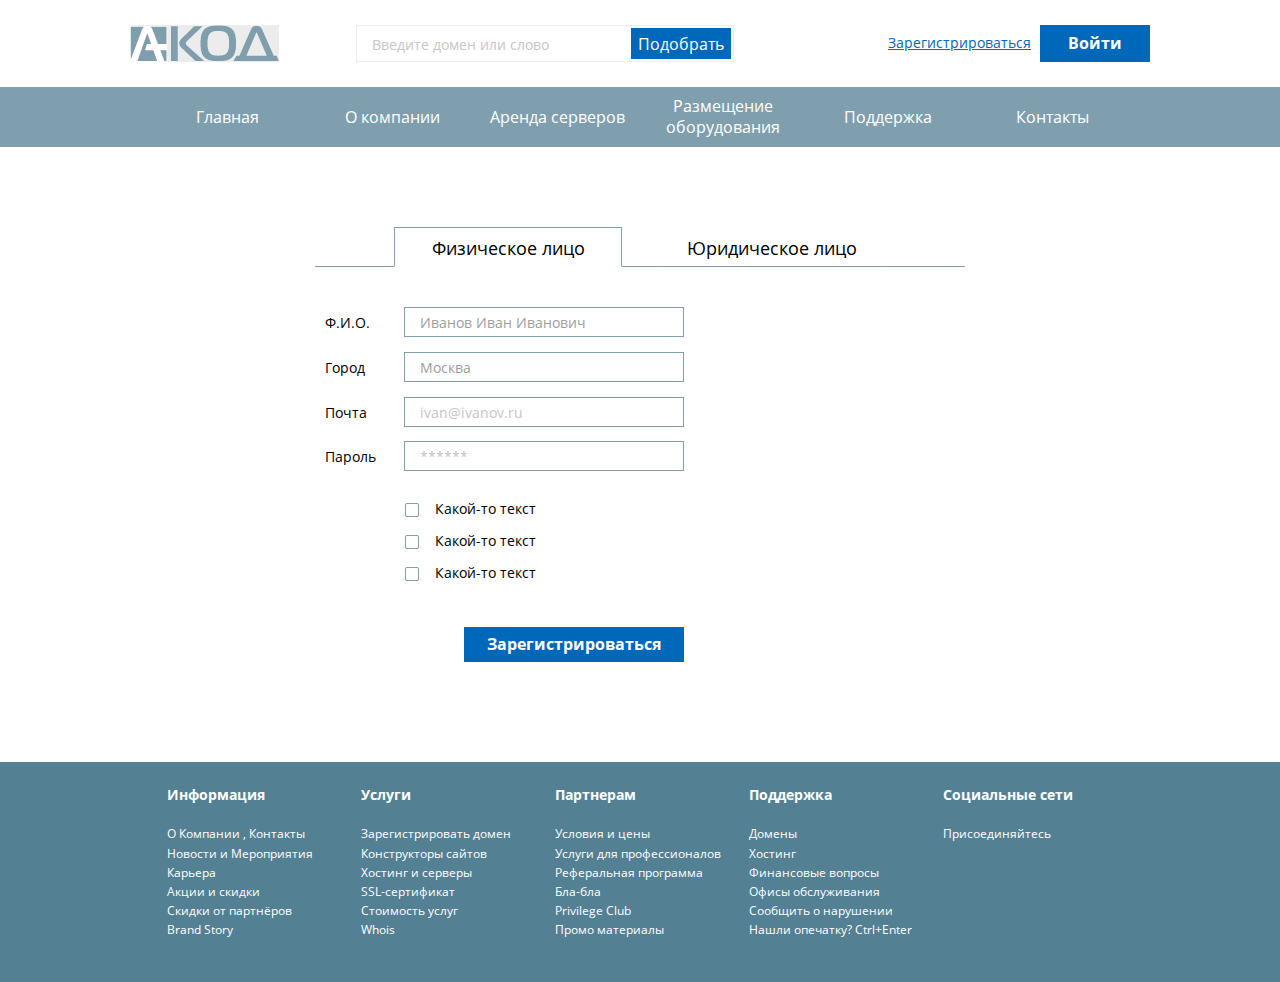
==== commit 318ce09e: "final" ====
--- a/reg-page.html
+++ b/reg-page.html
@@ -41,7 +41,7 @@
 
             <p class="mobile-menu"><span class="to-open">Показать меню</span><span class="to-hide">Скрыть меню</span></p>
 
-            <ul>
+            <ul class="block-content">
                 <li><a href="#">Главная</a></li>
                 <li>
                     <a href="#">О компании</a>
--- a/css/custom-styles.css
+++ b/css/custom-styles.css
@@ -105,7 +105,7 @@
 
 /* header */
 .header-top {
-    padding: 25px 50px 50px;
+    padding: 25px 50px;
 }
 .logo {
     display: inline-block;
@@ -143,7 +143,6 @@
     background: #0068ba;
     margin-right: 2px;
     color: #ffffff;
-    font-family: "OpenSans Bold", sans-serif;
 }
 
 .sign-block {
@@ -181,20 +180,29 @@
     position: relative;
     z-index: 1;
 }
+nav>ul {
+    display: flex;
+    justify-content: center;
+}
 nav>ul>li {
     position: relative;
-    margin: 0 3px;
+    margin: 0;
+    width: 15%;
 }
 nav ul li a {
-    display: inline-block;
-    height: 58px;
-    line-height: 58px;
+    display: flex;
+    flex-direction: column;
+    justify-content: center;
+    line-height: 1.3;
     font-family: "OpenSans Regular", sans-serif;
     font-size: 16px;
     color: #ffffff;
     text-decoration: none;
-    padding: 0 5px;
-    font-weight: 600;
+    height: 60px;
+    text-align: center;
+}
+nav ul li a.active {
+    background: #548094;
 }
 nav ul li ul {
     display: none;
@@ -213,14 +221,14 @@
     margin-bottom: 5px;
 }
 nav ul li ul li a {
-    height: 20px;
+    height: 40px;
     line-height: 20px;
     font-weight: 100;
 }
 nav ul li ul li:hover {
     background: #7f9fae;
 }
-nav ul li:hover {
+nav>ul>li:hover {
     background: #548094;
 }
 nav ul li:hover ul {
@@ -229,7 +237,7 @@
 .image-server-room {
     display: block;
     width: 100%;
-    padding-top: 33.33333%;
+    padding-top: 27.58333333333333%;
     background: url('../images/background-header.png') no-repeat center;
     background-size: cover;
 }
@@ -276,7 +284,7 @@
     color: #9d9e9e;
     display: inline-block;
     vertical-align: middle;
-    width: 54%;
+    width: 53%;
     padding-left: 10px;
 }
 .products .parameter-value {
@@ -674,7 +682,7 @@
     left: 0;
     top: 0;
     background: rgba(0,0,0,0.5);
-    display: block;
+    display: none;
     text-align: left;
     z-index: 5;
 }
